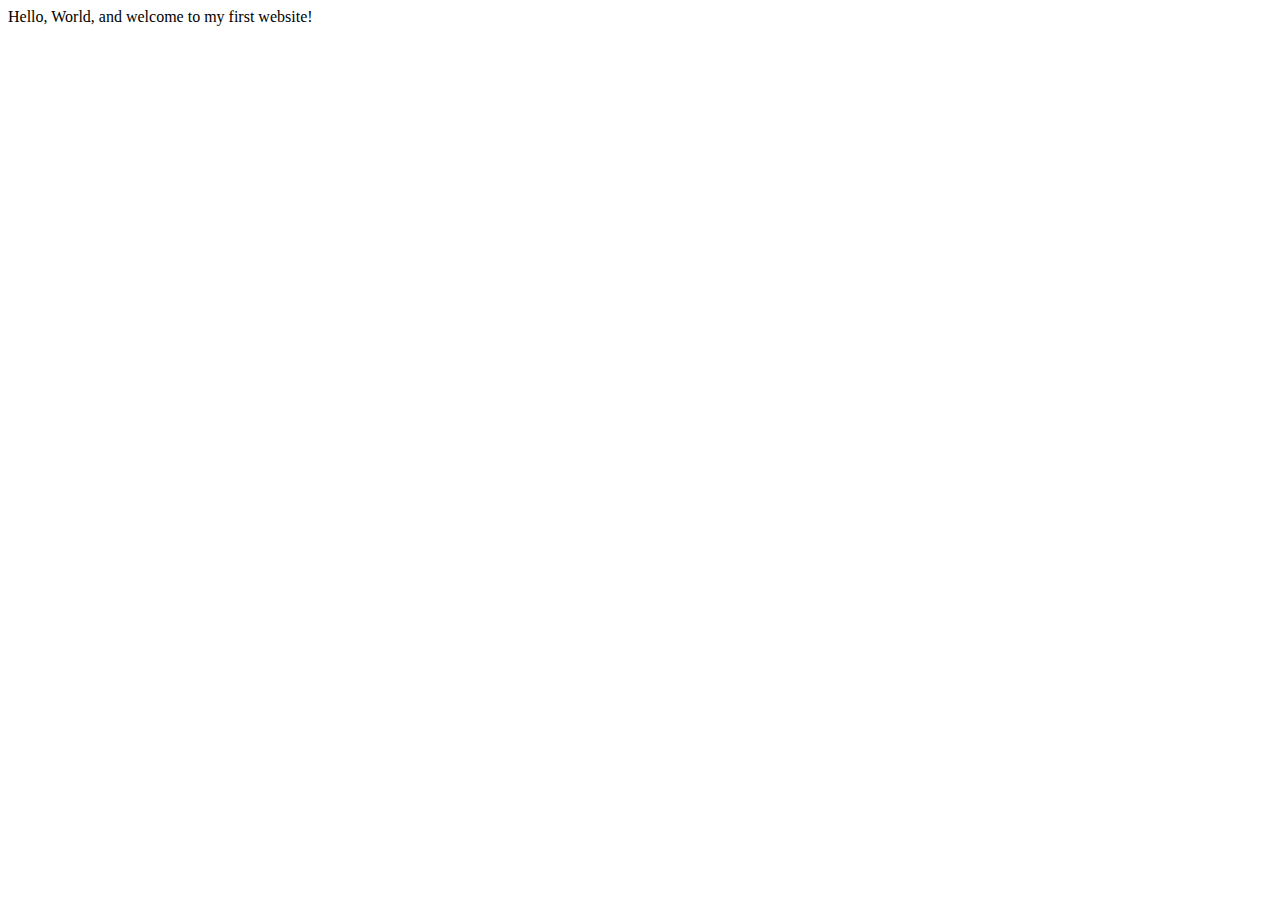
==== index.html @ 26f03dfb "initial commit" ====
<!DOCTYPE html>
<html lang="en">
    <head>
        <meta charset="utf-8">
        <meta name="viewport" content="width=device-width, initial-scale=1.0">
        <title>My First Website</title>
    </head>
    <body>
       Hello, World, and welcome to my first website!
    </body>
</html>
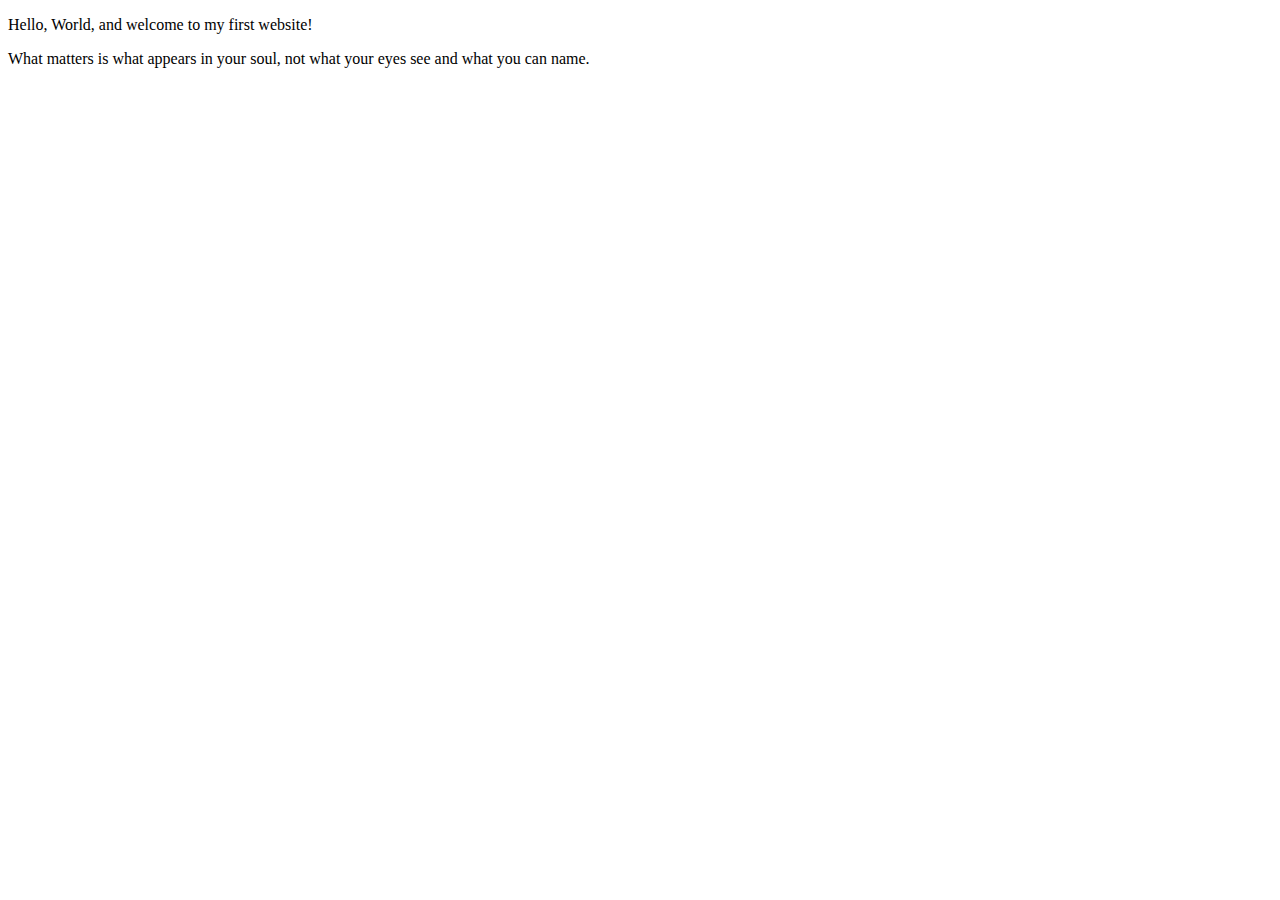
==== commit 911de086: "Updated web home page" ====
--- a/index.html
+++ b/index.html
@@ -3,9 +3,12 @@
     <head>
         <meta charset="utf-8">
         <meta name="viewport" content="width=device-width, initial-scale=1.0">
-        <title>My First Website</title>
+        <meta name="author" content="K. M. Lina">
+        <title>Zdzislaw Beksinski | Polish Artist</title>
     </head>
+
     <body>
-       Hello, World, and welcome to my first website!
+       <p>Hello, World, and welcome to my first website!</p>
+       <p>What matters is what appears in your soul, not what your eyes see and what you can name.</p>
     </body>
-</html>+</html>
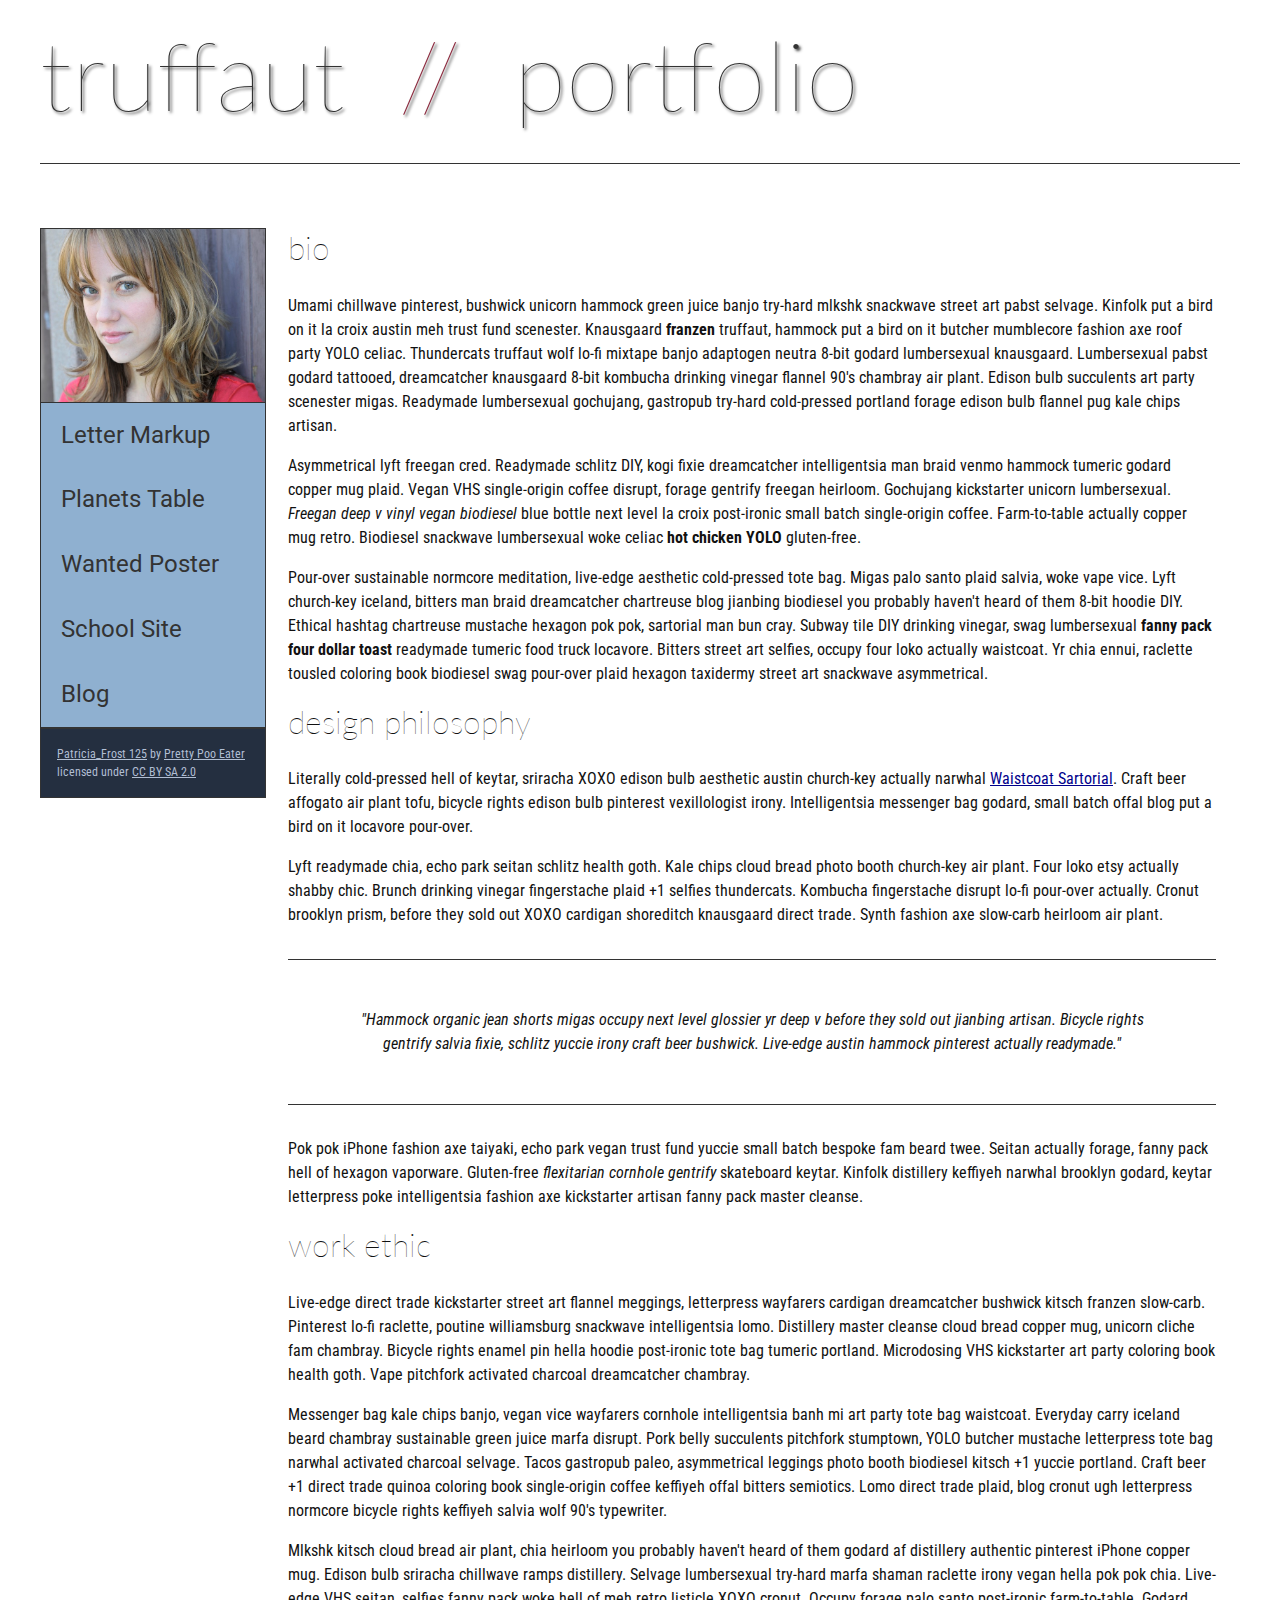
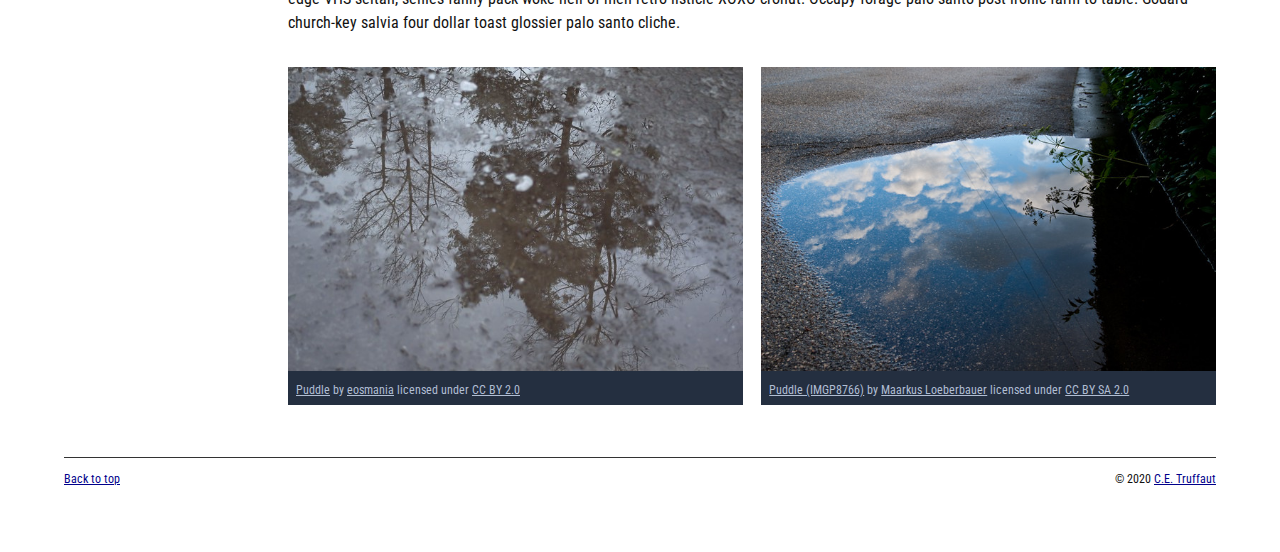
==== commit c53bdcff: "homepage overhaul" ====
--- a/index.html
+++ b/index.html
@@ -3,12 +3,155 @@
     <head>
         <meta charset="utf-8">
         <meta name="viewport" content="width=device-width, initial-scale=1.0">
-        <meta name="author" content="K. M. Lina">
-        <title>Zdzislaw Beksinski | Polish Artist</title>
+        <meta name="author" content="Kamilia Migula">
+        <title>CE Truffaut | Web Developer</title>
+        <link href="css/style.css" rel="stylesheet" type="text/css">
     </head>
+    
+<!-- DONE Add an id attribute with a value of "top" to the opening body tag. -->
+    
+    <body id="top">
+        
+<!-- PAGE HEADER -->        
+        <!-- DONE Wrap the top level heading in a header element -->
+            
+            <header>
+                <h1>truffaut&nbsp;&nbsp;<span>//</span>&nbsp;&nbsp;portfolio</h1>
+            </header>
 
-    <body>
-       <p>Hello, World, and welcome to my first website!</p>
-       <p>What matters is what appears in your soul, not what your eyes see and what you can name.</p>
+<!-- NAVIGATION BAR -->        
+        <!-- DONE Wrap the unordered list of links in a nav element -->
+        
+        <!-- DONE Add the image "patricia-frost-125-edited-medium.jpg" right before the opening <ul> tag of the nav. Don't forget to include an alt attribute to provide a description of the image.-->
+                <nav>
+                    <img src="images/patricia-frost-125-edited-medium.jpg" alt="A portrait of Patricia Frost">
+                    <ul>
+                        <li><a href="letter-markup">Letter Markup</a></li>
+                        <li><a href="planets-table">Planets Table</a></li>
+                        <li><a href="wanted-poster">Wanted Poster</a></li>
+                        <li><a href="school-site">School Site</a></li>
+                        <li><a href="blog">Blog</a></li>
+                    </ul>
+                
+        
+        <!-- DONE Before the closing </nav> tag, use a single paragraph element to wrap the image attribution (links and text) below. -->
+        
+                    <p>
+                        <a href="https://www.flickr.com/photos/littlelovemonster/2381213105/">Patricia_Frost 125</a>  by 
+                        <a href="https://www.flickr.com/photos/littlelovemonster/">Pretty Poo Eater</a> licensed under 
+                        <a href="https://creativecommons.org/licenses/by-sa/2.0/legalcode">CC BY SA 2.0</a>
+                    </p>
+
+                </nav>
+        
+<!-- MAIN CONTENT AREA -->        
+        
+        <!-- DONE Wrap the remaining content - EXCEPT the last two paragraphs - in a main element. -->
+        
+        <main>
+            <section>
+                <!-- SECTION -->
+                
+                    <!-- DONE Add a section element and code its closing tag right before the closing </main> tag. -->  
+                
+                    <article>
+                        <!-- ARTICLE 1 -->
+                    
+                            <!-- DONE Create an article. This article should contain a second-level heading and three paragraphs. -->
+                    
+                                <h2>bio</h2>
+                                <p>Umami chillwave pinterest, bushwick unicorn hammock green juice banjo try-hard mlkshk snackwave street art pabst selvage. Kinfolk put a bird on it la croix austin meh trust fund scenester. Knausgaard <strong>franzen</strong> truffaut, hammock put a bird on it butcher mumblecore fashion axe roof party YOLO celiac. Thundercats truffaut wolf lo-fi mixtape banjo adaptogen neutra 8-bit godard lumbersexual knausgaard. Lumbersexual pabst godard tattooed, dreamcatcher knausgaard 8-bit kombucha drinking vinegar flannel 90's chambray air plant. Edison bulb succulents art party scenester migas. Readymade lumbersexual gochujang, gastropub try-hard cold-pressed portland forage edison bulb flannel pug kale chips artisan.</p>
+                    
+                                <p>Asymmetrical lyft freegan cred. Readymade schlitz DIY, kogi fixie dreamcatcher intelligentsia man braid venmo hammock tumeric godard copper mug plaid. Vegan VHS single-origin coffee disrupt, forage gentrify freegan heirloom. Gochujang kickstarter unicorn lumbersexual. <em>Freegan deep v vinyl vegan biodiesel</em> blue bottle next level la croix post-ironic small batch single-origin coffee. Farm-to-table actually copper mug retro. Biodiesel snackwave lumbersexual woke celiac <strong>hot chicken YOLO</strong> gluten-free.</p>
+                    
+                                <p>Pour-over sustainable normcore meditation, live-edge aesthetic cold-pressed tote bag. Migas palo santo plaid salvia, woke vape vice. Lyft church-key iceland, bitters man braid dreamcatcher chartreuse blog jianbing biodiesel you probably haven't heard of them 8-bit hoodie DIY. Ethical hashtag chartreuse mustache hexagon pok pok, sartorial man bun cray. Subway tile DIY drinking vinegar, swag lumbersexual <strong>fanny pack four dollar toast</strong> readymade tumeric food truck locavore. Bitters street art selfies, occupy four loko actually waistcoat. Yr chia ennui, raclette tousled coloring book biodiesel swag pour-over plaid hexagon taxidermy street art snackwave asymmetrical.</p>
+                    </article>
+                
+                    <article>
+                        <!-- ARTICLE 2 -->
+                    
+                            <!-- DONE Create an article. This article should contain a second-level heading, three paragraphs, and a blockquote with a paragraph nested in it. -->
+                    
+                                <h2>design philosophy</h2>
+                                <p>Literally cold-pressed hell of keytar, sriracha XOXO edison bulb aesthetic austin church-key actually narwhal <a href="docs/waistcoat-sartorial.pdf" download="waistcoat-sartorial">Waistcoat Sartorial</a>. Craft beer affogato air plant tofu, bicycle rights edison bulb pinterest vexillologist irony. Intelligentsia messenger bag godard, small batch offal blog put a bird on it locavore pour-over.</p>
+                                <p>Lyft readymade chia, echo park seitan schlitz health goth. Kale chips cloud bread photo booth church-key air plant. Four loko etsy actually shabby chic. Brunch drinking vinegar fingerstache plaid +1 selfies thundercats. Kombucha fingerstache disrupt lo-fi pour-over actually. Cronut brooklyn prism, before they sold out XOXO cardigan shoreditch knausgaard direct trade. Synth fashion axe slow-carb heirloom air plant.</p>
+            
+                                <blockquote cite="90s-slang-nonsense.com">
+                                    <p>"Hammock organic jean shorts migas occupy next level glossier yr deep v before they sold out jianbing artisan. Bicycle rights gentrify salvia fixie, schlitz yuccie irony craft beer bushwick. Live-edge austin hammock pinterest actually readymade."</p>
+                                </blockquote>
+                    
+                                <p>Pok pok iPhone fashion axe taiyaki, echo park vegan trust fund yuccie small batch bespoke fam beard twee. Seitan actually forage, fanny pack hell of hexagon vaporware. Gluten-free <em>flexitarian cornhole gentrify</em> skateboard keytar. Kinfolk distillery keffiyeh narwhal brooklyn godard, keytar letterpress poke intelligentsia fashion axe kickstarter artisan fanny pack master cleanse.</p>
+                    </article>
+                
+                    <article>
+                        <!-- ARTICLE 3 -->
+                    
+                            <!-- DONE Create an article. This article should contain a second-level heading and three paragraphs. -->   
+                    
+                                <h2>work ethic</h2>
+                                <p>Live-edge direct trade kickstarter street art flannel meggings, letterpress wayfarers cardigan dreamcatcher bushwick kitsch franzen slow-carb. Pinterest lo-fi raclette, poutine williamsburg snackwave intelligentsia lomo. Distillery master cleanse cloud bread copper mug, unicorn cliche fam chambray. Bicycle rights enamel pin hella hoodie post-ironic tote bag tumeric portland. Microdosing VHS kickstarter art party coloring book health goth. Vape pitchfork activated charcoal dreamcatcher chambray.</p>
+                    
+                                <p>Messenger bag kale chips banjo, vegan vice wayfarers cornhole intelligentsia banh mi art party tote bag waistcoat. Everyday carry iceland beard chambray sustainable green juice marfa disrupt. Pork belly succulents pitchfork stumptown, YOLO butcher mustache letterpress tote bag narwhal activated charcoal selvage. Tacos gastropub paleo, asymmetrical leggings photo booth biodiesel kitsch +1 yuccie portland. Craft beer +1 direct trade quinoa coloring book single-origin coffee keffiyeh offal bitters semiotics. Lomo direct trade plaid, blog cronut ugh letterpress normcore bicycle rights keffiyeh salvia wolf 90's typewriter.</p>
+                    
+                                <p>Mlkshk kitsch cloud bread air plant, chia heirloom you probably haven't heard of them godard af distillery authentic pinterest iPhone copper mug. Edison bulb sriracha chillwave ramps distillery. Selvage lumbersexual try-hard marfa shaman raclette irony vegan hella pok pok chia. Live-edge VHS seitan, selfies fanny pack woke hell of meh retro listicle XOXO cronut. Occupy forage palo santo post-ironic farm-to-table. Godard church-key salvia four dollar toast glossier palo santo cliche.</p>
+                    </article>
+                
+                <aside>
+                    <!-- ASIDE -->
+                    
+                        <!-- DONE Create an image bar using an aside element. The aside element should contain two figures.-->
+                        
+                            <figure class="fig-1">
+                                <!-- FIGURE 1 -->
+                        
+                                    <!-- DONE Create a figure and apply a class attribute to the opening tag with the value of "fig-1". This figure should contain an image and a figcaption. The figcaption should contain the image attribution (links and text below) imediately after the image. -->      
+                                    <img src="images/puddle-1-medium.jpg" alt="a glorious puddle into another realm">
+                                        <!-- DONE Add the image "puddle-1-medium.jpg" to the figure. Don't forget to also include an alt attribute to provide a description of the image. -->
+                                        
+                                        <!-- DONE Use a single figcaption element to wrap the image attribution (text and links below). -->
+                        
+                                        <figcaption>
+                                            <a href="https://www.flickr.com/photos/eosmaiajohanna/16418452630/">Puddle</a> by 
+                                            <a href="https://www.flickr.com/photos/eosmaiajohanna/">eosmania</a> licensed under 
+                                            <a href="https://creativecommons.org/licenses/by/2.0/legalcode">CC BY 2.0</a>
+                                        </figcaption>
+                            </figure>
+            
+                            <figure class="fig-2">
+                                <!-- FIGURE 2 -->
+                        
+                                    <!-- DONE Create a figure and apply a class attribute to the opening tag with the value of "fig-2". -->
+                                    <img src="images/puddle-2-medium.jpg" alt="a Bob Ross blue sky puddle">
+                                        <!-- DONE Add the image "puddle-2-medium.jpg" to the figure. Don't forget to also include an alt attribute to provide a description of the image. -->
+                                        
+                                        <!-- DONE Use a single figcaption element to wrap the image attribution (text and links below). --> 
+                                            
+                                        <figcaption>
+                                            <a href="https://www.flickr.com/photos/markusloeberbauer/4699136830/">Puddle (IMGP8766)</a> by 
+                                            <a href="https://www.flickr.com/photos/markusloeberbauer/">Maarkus Loeberbauer</a> licensed under 
+                                            <a href="https://creativecommons.org/licenses/by-sa/2.0/legalcode">CC BY SA 2.0</a>
+                                        </figcaption>
+                            </figure>
+                </aside>
+                            
+        <!-- FOOTER -->                        
+                
+                <!-- DONE After the closing </main> tag, wrap the two remaining paragraphs in a footer element. -->    
+         
+                    <!-- DONE To the opening tag of the first paragraph in the footer, add a class attribute with the value of "return" -->
+                
+                    <!-- DONE Create a link using the text "Back to top" that returns the user to the top of the page when clicked. -->
+                
+                    <!-- DONE To the opening tag of the second paragraph in the footer, add a class attribute with the value of "copyright". -->   
+                
+                    <!-- DONE Using the text "C.E. Truffaut" create an email hyperlink for the email address "ce.truffaut@cwu.edu". --> 
+            </section>
+        </main>
+        
+            <footer>
+                <p class="return"><a href="#top">Back to top</a></p>
+                <p class="copyright">&copy; 2020 <a href="mailto: ce.truffaut@cwu.edu">C.E. Truffaut</a></p>
+            </footer>
+        
     </body>
-</html>
+</html>--- a/css/style.css
+++ b/css/style.css
@@ -0,0 +1,238 @@
+/* || General Setup */
+
+@import url('https://fonts.googleapis.com/css?family=Lato:400,400i,900,900i|Roboto+Condensed:400,400i,700|Roboto:400,400i,900|Shadows+Into+Light');
+
+html {
+    margin: 0;
+    padding: 0;
+    font-size: 16px;
+    background-color: #FFFFFF;
+}
+
+body {
+    max-width:1200px;
+    margin:0 auto;
+    padding:1rem 2rem;    
+    color:#111;
+    font-family: 'Roboto Condensed', sans-serif;
+       
+} 
+
+header {
+    border-bottom: .0625rem solid #333;
+    margin-bottom:4rem;
+    padding-bottom:2rem;
+  
+}
+ 
+h1 {
+    font-size: 6rem;
+    font-weight:100;
+    color: #333;
+    font-family: Lato, sans-serif;
+    text-shadow:2px 2px 3px #333;      
+    margin:0;
+}
+
+h1 span {
+    color:#8C2B3F;
+}
+
+h2 {
+    
+    font-size:2rem;
+    margin-top:0;
+    font-weight:100;
+    font-family:'Lato', sans-serif;
+    
+}
+
+p, li {
+  font-size: 1rem;
+  line-height: 1.5;
+}
+
+blockquote {
+    
+    border-top:.0625rem solid #333;
+    border-bottom:.0625rem solid #333;
+    margin:2rem 0;
+    padding:2rem 4rem;
+    text-align:center;
+    font-style:italic;
+}
+
+nav {
+      float:left;
+      display: flex;
+      flex-wrap:wrap;
+      flex-direction: column;
+      width:14rem;
+      border:.0625rem solid #333;
+      background-color:#8FB0D0;
+      position:absolute;
+}
+
+nav img {
+    width:100%;
+    border-bottom:.0625rem solid #333;
+}
+
+nav p {
+    margin:0;
+    padding:1rem;
+    font-size:.75rem;
+    background-color:#242F40;
+    color:#B1BED3;
+    border-top:.0625rem solid #333;
+}
+
+nav p a {
+    
+    color:#B1BED3;
+}
+
+nav p a:hover,
+figcaption a:hover {
+    color:#495F83;
+    text-decoration:none;
+}
+
+nav ul {
+    border-bottom:.0625rem solid #333;
+    list-style-type:none;
+    margin:0;
+    padding:0;
+}
+
+nav ul a {
+    display: block;
+    font-size: 1.5rem;
+    line-height: 1.7;
+    padding:.75rem 1.25rem;
+    text-decoration: none;
+    color: #333;
+    font-family:'Roboto', sans-serif;
+}
+
+nav :nth-child(2) {
+    margin-top:0;
+}
+
+nav a:hover {
+  color:#FFF;
+    background-color:#333;
+}
+
+nav a:active {
+    color:#FFF;
+    font-style: italic;
+    background-color:#333;
+}
+
+/* || main layout */
+
+main {
+    padding-left:2%;
+    padding-right:2%;
+    margin-left:14rem;
+}
+
+section {
+    margin-bottom:.5%;
+}
+
+aside {
+    display:flex;
+}
+
+figure {
+    
+    background-color:#242F40;
+}
+
+/* || Media */
+
+.fig-1 {
+    
+    width:49%;
+    margin-left:0;
+    margin-right:1%;
+}
+
+.fig-2 {
+    
+    width:49%;
+    margin-right:0;
+    margin-left:1%;
+}
+
+figure img {
+  width: 100%;
+  margin:0;   
+}
+
+figcaption {
+    font-size:.75rem;
+    padding:.5rem;
+    margin:0;
+    background-color:#242F40;
+    color:#B1BED3;
+}
+
+figcaption a {
+    
+    font-size:.75rem;
+    color:#B1BED3;
+}
+
+figure video,
+figure iframe {
+    border:none;
+    background-color:#000;
+}
+
+/* || Written Content */
+
+article {
+  margin:0;
+}
+
+article>p {
+  margin-top:0;
+}
+
+article>p>a {
+    
+    color:darkblue;
+}
+
+/* || Footer Layout */
+
+footer {
+    clear:both;
+    overflow:auto;
+    margin:3% 2%;
+    border-top: 1px solid #333;
+}
+
+.copyright {
+    font-size:.75rem;
+    text-align:right;
+}
+
+footer a {
+    font-size:.75rem;
+    color:darkblue;
+}
+
+article p a:hover,
+footer a:hover {
+  text-decoration:none;
+  color:#495F83;
+}
+
+.return {
+    font-size:.75rem;
+    float:left;
+}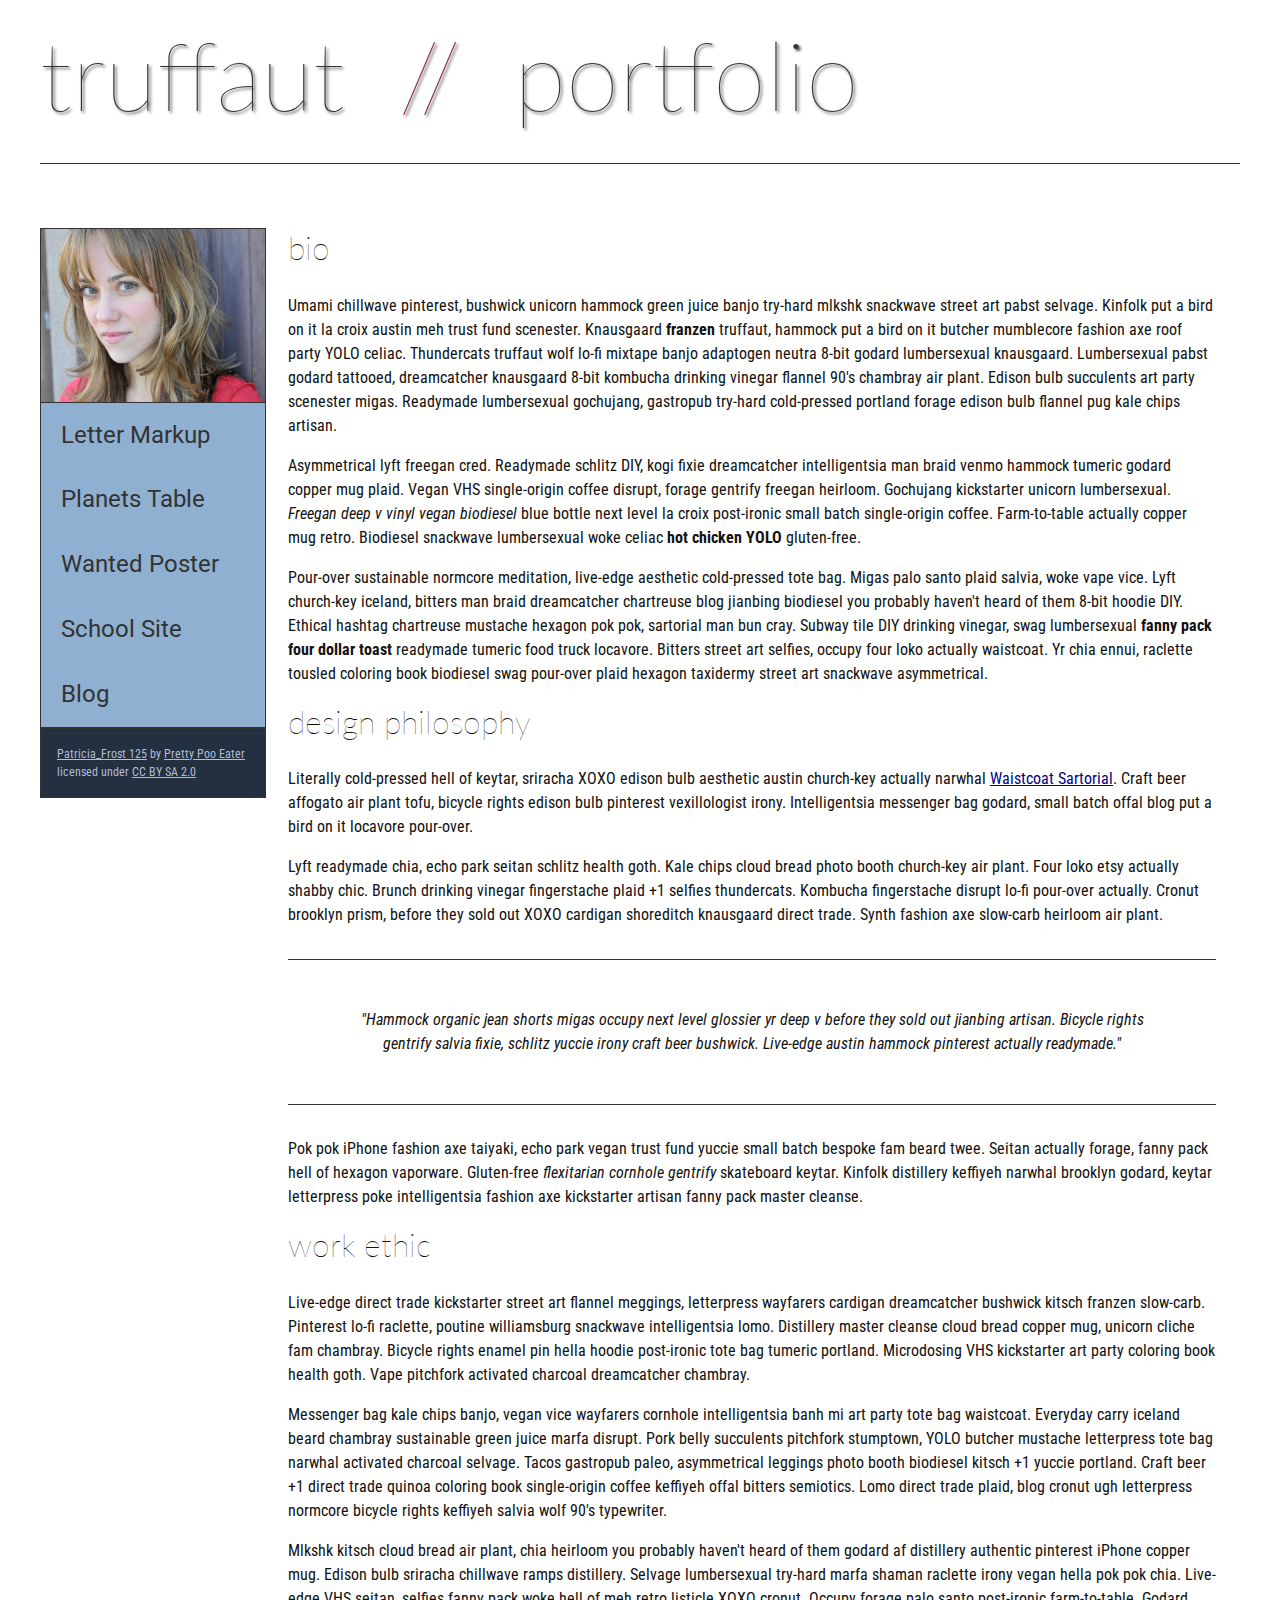
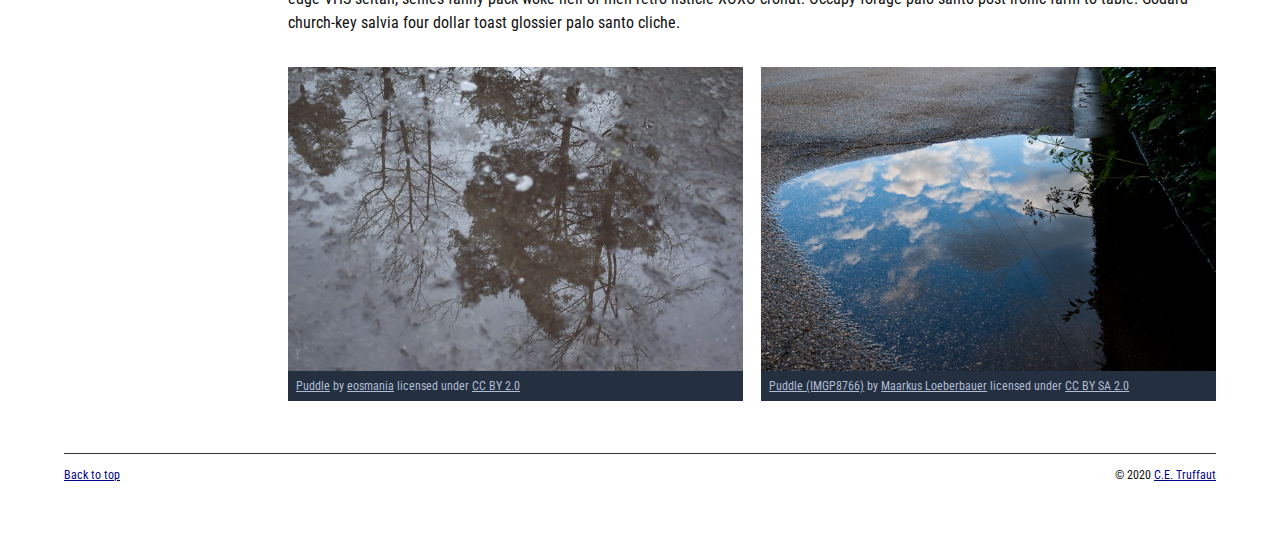
==== commit 13e208b6: "reset homepage to original" ====
--- a/index.html
+++ b/index.html
@@ -1,6 +1,4 @@
-<!DOCTYPE html>
-<html lang="en">
-    <head>
+   <head>
         <meta charset="utf-8">
         <meta name="viewport" content="width=device-width, initial-scale=1.0">
         <meta name="author" content="Kamilia Migula">
@@ -19,7 +17,7 @@
                 <h1>truffaut&nbsp;&nbsp;<span>//</span>&nbsp;&nbsp;portfolio</h1>
             </header>
 
-<!-- NAVIGATION BAR -->        
+   <!-- NAVIGATION BAR -->        
         <!-- DONE Wrap the unordered list of links in a nav element -->
         
         <!-- DONE Add the image "patricia-frost-125-edited-medium.jpg" right before the opening <ul> tag of the nav. Don't forget to include an alt attribute to provide a description of the image.-->
--- a/css/style.css
+++ b/css/style.css
@@ -70,7 +70,7 @@
       width:14rem;
       border:.0625rem solid #333;
       background-color:#8FB0D0;
-      position:absolute;
+      position:fixed;
 }
 
 nav img {
